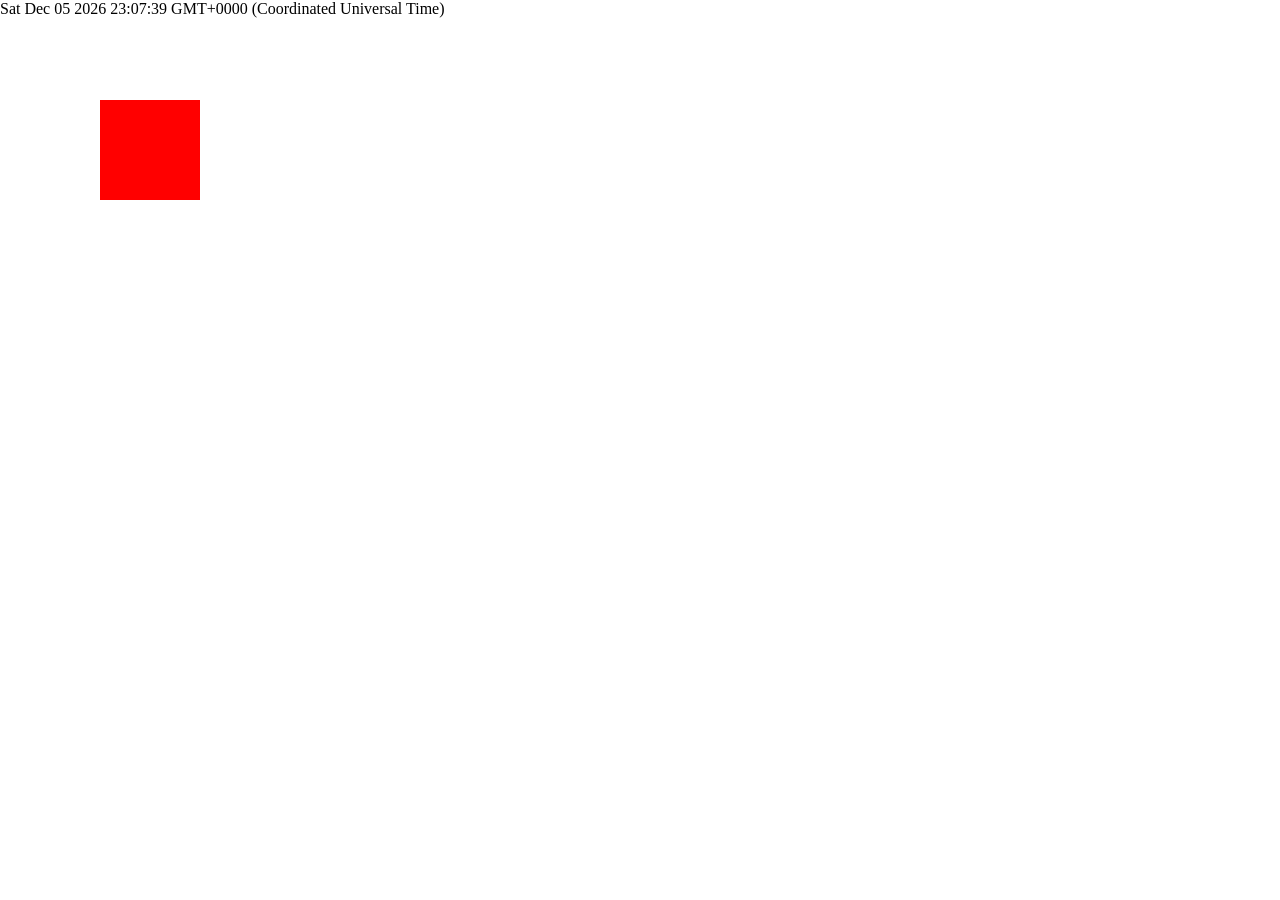
==== index.html @ e967b7cd "new game 1.0 Se oriento el proyecto al modelado del videojuego con los sistemas de rol de elynfaria." ====
<!DOCTYPE html>
<html lang="en">
<head>
    <meta charset="UTF-8">
    <meta name="viewport" content="width=device-width, initial-scale=1.0">
    <link rel="stylesheet" href="assets/css/character.css">
    <title>elynfaria</title>
</head>



<body>

<div id="cuadrado"></div>


<script>

    const cuadrado = document.getElementById("cuadrado");

    let x = 100
    let y = 100

    const velocidad = 10


document.addEventListener("keydown", function(event){
        if (event.key === "ArrowLeft") {
            //movimiento izquierda
            x -= velocidad
        }

         if (event.key === "ArrowDown") {
            //movimiento abajo
            y += velocidad
        }

         if (event.key === "ArrowUp") {
            //movimiento arriba
            y -= velocidad
        }

         if (event.key === "ArrowRight") {
            //movimiento derecha
            x +=velocidad
        }

        cuadrado.style.left = x + "px";
        cuadrado.style.top = y + "px";
    })


    document.write(new Date())
</script>


</body>
</html>
---- assets/css/character.css ----
body{
    margin:0;
    overflow:hidden;
    background:#ffffff;
}

#cuadrado{
    position: absolute;

    width:100px;
    height:100px;

    background:red;

    left:100px;
    top:100px;
}
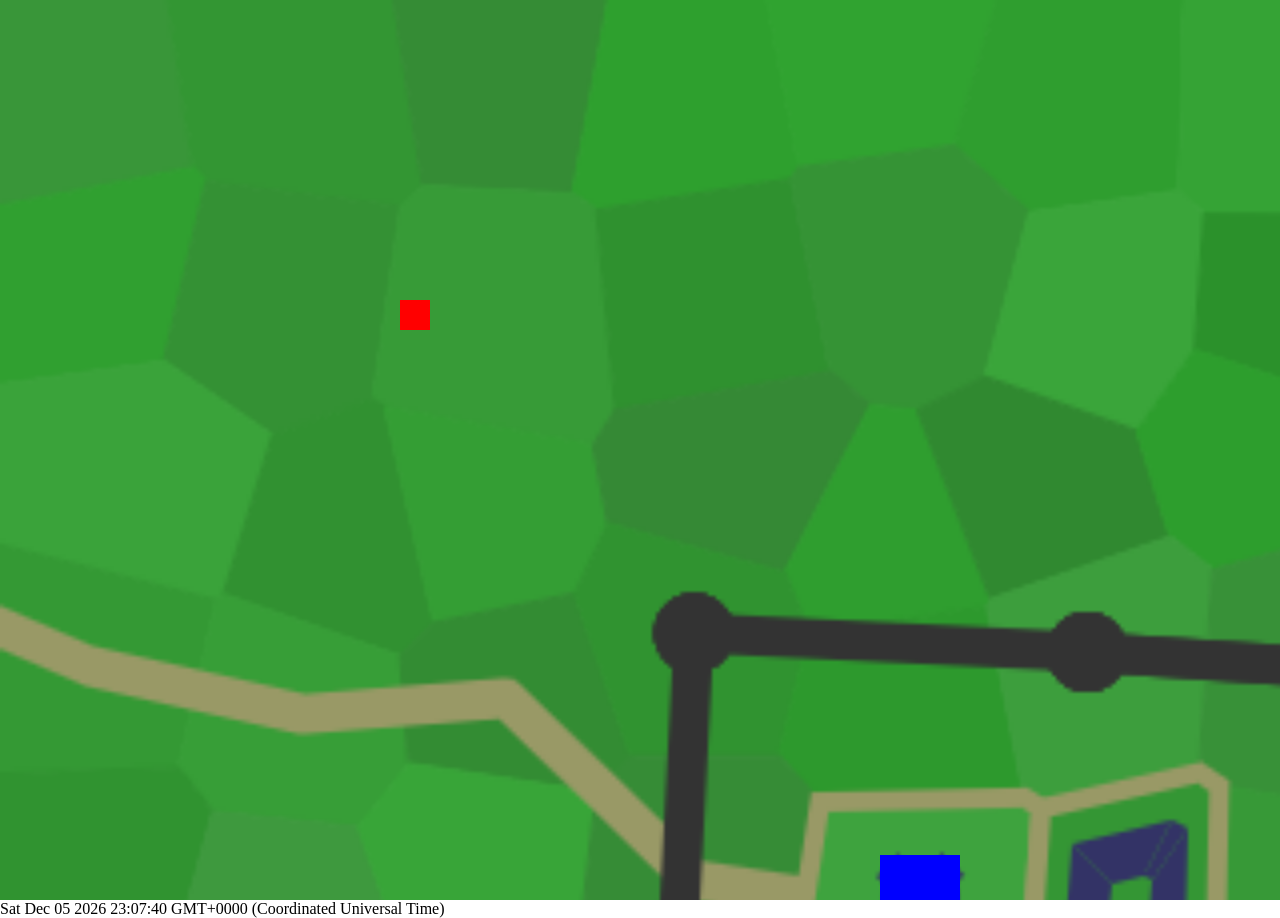
==== commit 951a31bc: "Primera actualizacion Juego de exploracion, limites del mundo, de la camara e imagen de fondo. npc o" ====
--- a/index.html
+++ b/index.html
@@ -11,46 +11,149 @@
 
 <body>
 
-<div id="cuadrado"></div>
+    <div id="game">
+          <div id="world">
+            <div id="fondo"></div>
+            <div id="cuadrado"></div>
+            <div id="npc"></div>
+        </div>
+    </div>
+  
+
 
 
 <script>
 
+    document.write(new Date())
+
+    const mundo = document.getElementById("world");
+
     const cuadrado = document.getElementById("cuadrado");
 
-    let x = 100
-    let y = 100
+    const npc = document.getElementById("npc")
 
-    const velocidad = 10
+    let xplayer = 400;
+    let yplayer = 300;
+
+    let xcamera = 0;
+    let ycamera = 0;
+
+    let xnpc = 880;
+    let ynpc = 855;
 
 
-document.addEventListener("keydown", function(event){
-        if (event.key === "ArrowLeft") {
+
+    const velocidad = 5
+
+    const margen = 200
+
+
+    const teclas = {
+        ArrowLeft: false,
+        ArrowDown: false,
+        ArrowUp: false,
+        ArrowRight: false
+    };
+
+document.addEventListener("keydown", (event)=>{
+    if (event.key in teclas) {
+        teclas [event.key] = true;
+    }
+} );
+
+document.addEventListener("keyup", (event)=>{
+    if (event.key in teclas) {
+        teclas [event.key] = false;
+    }
+} );
+
+function mover(){
+
+        if (teclas.ArrowLeft) {
             //movimiento izquierda
-            x -= velocidad
+            xplayer -= velocidad
         }
 
-         if (event.key === "ArrowDown") {
+         if (teclas.ArrowDown) {
             //movimiento abajo
-            y += velocidad
+            yplayer += velocidad
         }
 
-         if (event.key === "ArrowUp") {
+         if (teclas.ArrowUp) {
             //movimiento arriba
-            y -= velocidad
+            yplayer -= velocidad
         }
 
-         if (event.key === "ArrowRight") {
+         if (teclas.ArrowRight) {
             //movimiento derecha
-            x +=velocidad
+            xplayer +=velocidad
         }
 
-        cuadrado.style.left = x + "px";
-        cuadrado.style.top = y + "px";
-    })
+        const screenWidth = window.innerWidth;
+        const screenHeight = window.innerHeight;
+
+        const worldwidth = mundo.offsetWidth;
+        const worldheight = mundo.offsetHeight;
+ 
+        if(xplayer < 0) xplayer = 0;
+        if(yplayer < 0) yplayer = 0;
+
+        if(xplayer > worldwidth) xplayer = worldwidth;
+        if(yplayer > worldheight) yplayer = worldheight;
+
+        
 
 
-    document.write(new Date())
+        if (xplayer - xcamera > screenWidth - margen) {
+            xcamera = xplayer - (screenWidth - margen);
+        }
+
+        if (xplayer - xcamera < margen) {
+            xcamera = xplayer - margen;
+        }
+
+        if (yplayer - ycamera > screenHeight - margen) {
+            ycamera = yplayer - (screenHeight - margen);
+        }
+
+        if (yplayer - ycamera < margen) {
+            ycamera = yplayer - margen;
+        }
+        
+
+        xcamera = Math.max(0, xcamera);
+        ycamera = Math.max(0, ycamera);
+
+
+        xcamera = Math.min(
+            xcamera,
+            worldwidth - screenWidth
+        );
+
+        ycamera = Math.min(
+            ycamera,
+            worldheight - screenHeight
+        );
+
+        
+
+        cuadrado.style.left = xplayer + "px";
+        cuadrado.style.top = yplayer + "px";
+
+        mundo.style.left = -xcamera + "px";
+        mundo.style.top = -ycamera + "px";
+
+        npc.style.left = xnpc + "px";
+        npc.style.top = ynpc + "px";
+
+
+
+        requestAnimationFrame(mover);
+    }
+    mover();
+
+
+    
 </script>
 
 
--- a/assets/css/character.css
+++ b/assets/css/character.css
@@ -4,14 +4,55 @@
     background:#ffffff;
 }
 
+#game{
+    position:relative;
+    width:100vw;
+    height:100vh;
+    overflow:hidden;
+}
+
+#world{
+    position:absolute;
+
+    width: 2000px;;
+    height: 2000px;
+
+    background:url("../img/pueblo.png");
+    background-size:cover;
+}
+
+ /*#fondo{
+    position:absolute;
+
+    width:3000px;
+    height:2000px;
+
+    background-image:url("fondo.jpg");
+    background-size:cover;
+
+    left:0;
+    top:0;
+}*/
+
 #cuadrado{
     position: absolute;
 
-    width:100px;
-    height:100px;
+    width:30px;
+    height: 30px;
 
     background:red;
 
-    left:100px;
-    top:100px;
 }
+
+
+#npc{
+    position:absolute;
+
+    width:80px;
+    height:80px;
+
+    background:blue;
+
+    left:1000px;
+    top:500px;
+}
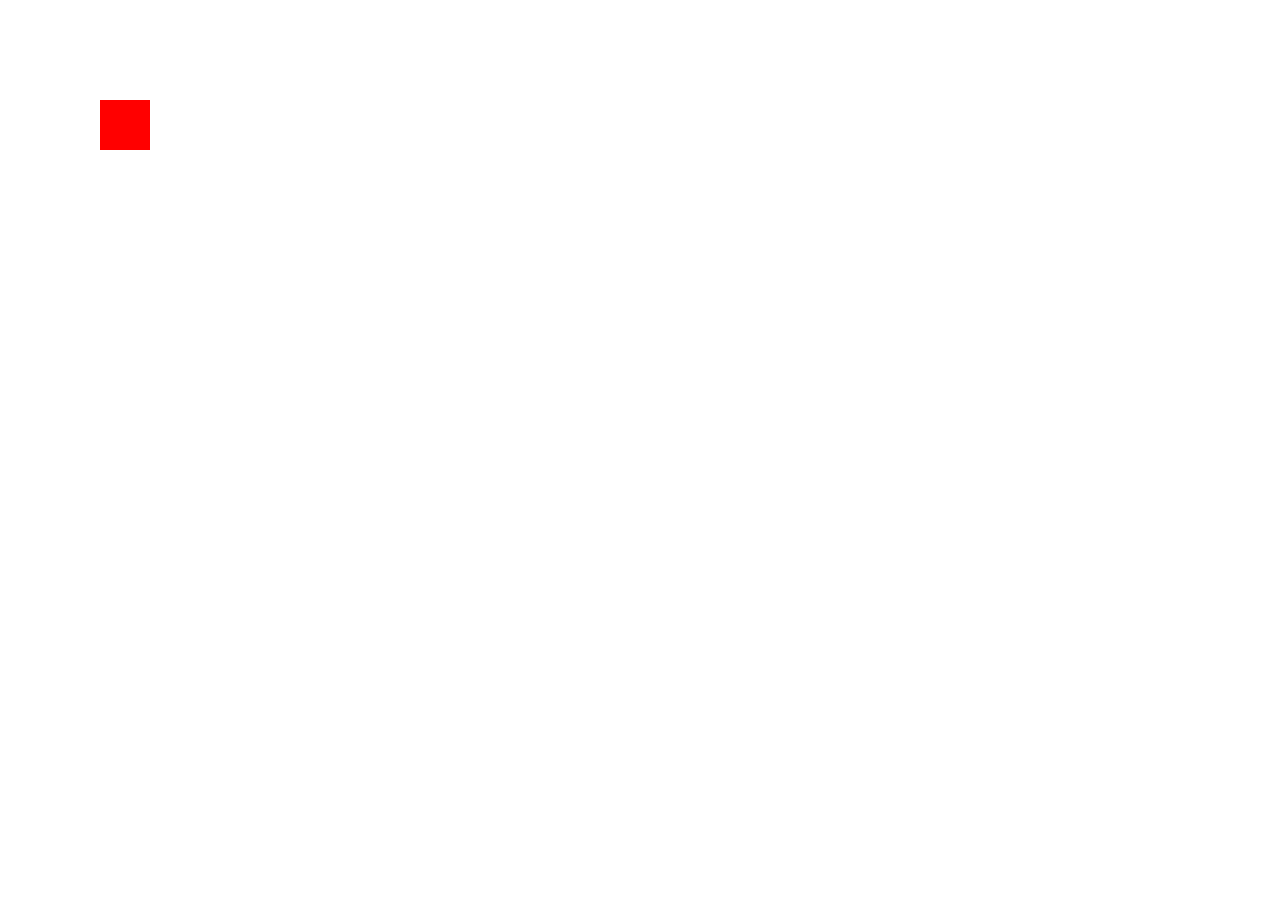
==== commit 6c298fb4: "prueba de tactil probando la logica del tactil" ====
--- a/index.html
+++ b/index.html
@@ -1,161 +1,204 @@
 <!DOCTYPE html>
-<html lang="en">
+<html>
+
 <head>
     <meta charset="UTF-8">
-    <meta name="viewport" content="width=device-width, initial-scale=1.0">
-    <link rel="stylesheet" href="assets/css/character.css">
-    <title>elynfaria</title>
+
+    <style>
+        html, body {
+            margin: 0;
+            padding: 0;
+            overflow: hidden;
+        }
+
+        canvas {
+            display: block;
+        }
+    </style>
 </head>
 
-
-
 <body>
 
-    <div id="game">
-          <div id="world">
-            <div id="fondo"></div>
-            <div id="cuadrado"></div>
-            <div id="npc"></div>
-        </div>
-    </div>
-  
-
-
-
-<script>
-
-    document.write(new Date())
-
-    const mundo = document.getElementById("world");
-
-    const cuadrado = document.getElementById("cuadrado");
-
-    const npc = document.getElementById("npc")
-
-    let xplayer = 400;
-    let yplayer = 300;
-
-    let xcamera = 0;
-    let ycamera = 0;
-
-    let xnpc = 880;
-    let ynpc = 855;
-
-
-
-    const velocidad = 5
-
-    const margen = 200
-
-
-    const teclas = {
-        ArrowLeft: false,
-        ArrowDown: false,
-        ArrowUp: false,
-        ArrowRight: false
-    };
-
-document.addEventListener("keydown", (event)=>{
-    if (event.key in teclas) {
-        teclas [event.key] = true;
-    }
-} );
-
-document.addEventListener("keyup", (event)=>{
-    if (event.key in teclas) {
-        teclas [event.key] = false;
-    }
-} );
-
-function mover(){
-
-        if (teclas.ArrowLeft) {
-            //movimiento izquierda
-            xplayer -= velocidad
-        }
-
-         if (teclas.ArrowDown) {
-            //movimiento abajo
-            yplayer += velocidad
-        }
-
-         if (teclas.ArrowUp) {
-            //movimiento arriba
-            yplayer -= velocidad
-        }
-
-         if (teclas.ArrowRight) {
-            //movimiento derecha
-            xplayer +=velocidad
-        }
-
-        const screenWidth = window.innerWidth;
-        const screenHeight = window.innerHeight;
-
-        const worldwidth = mundo.offsetWidth;
-        const worldheight = mundo.offsetHeight;
- 
-        if(xplayer < 0) xplayer = 0;
-        if(yplayer < 0) yplayer = 0;
-
-        if(xplayer > worldwidth) xplayer = worldwidth;
-        if(yplayer > worldheight) yplayer = worldheight;
-
-        
-
-
-        if (xplayer - xcamera > screenWidth - margen) {
-            xcamera = xplayer - (screenWidth - margen);
-        }
-
-        if (xplayer - xcamera < margen) {
-            xcamera = xplayer - margen;
-        }
-
-        if (yplayer - ycamera > screenHeight - margen) {
-            ycamera = yplayer - (screenHeight - margen);
-        }
-
-        if (yplayer - ycamera < margen) {
-            ycamera = yplayer - margen;
-        }
-        
-
-        xcamera = Math.max(0, xcamera);
-        ycamera = Math.max(0, ycamera);
-
-
-        xcamera = Math.min(
-            xcamera,
-            worldwidth - screenWidth
-        );
-
-        ycamera = Math.min(
-            ycamera,
-            worldheight - screenHeight
-        );
-
-        
-
-        cuadrado.style.left = xplayer + "px";
-        cuadrado.style.top = yplayer + "px";
-
-        mundo.style.left = -xcamera + "px";
-        mundo.style.top = -ycamera + "px";
-
-        npc.style.left = xnpc + "px";
-        npc.style.top = ynpc + "px";
-
-
-
-        requestAnimationFrame(mover);
-    }
-    mover();
-
-
-    
-</script>
-
+<canvas></canvas>
+
+<script >
+    function InputManager(target = window) {
+
+    this.target = target;
+
+    this.events = {};
+
+    this.state = {
+        pointer: {
+            down: false,
+            dragging: false,
+            startX: 0,
+            startY: 0,
+            x: 0,
+            y: 0,
+            dragX: 0,
+            dragY: 0
+        }
+    };
+
+    this.on = function (event, cb) {
+
+        if (!this.events[event]) {
+            this.events[event] = [];
+        }
+
+        this.events[event].push(cb);
+    };
+
+    this.emit = function (event, data) {
+
+        if (!this.events[event]) return;
+
+        for (const cb of this.events[event]) {
+            cb(data);
+        }
+    };
+
+    this.pointerDown = (e) => {
+
+        const p = this.state.pointer;
+
+        p.down = true;
+        p.dragging = false;
+
+        p.startX = e.clientX;
+        p.startY = e.clientY;
+
+        p.x = e.clientX;
+        p.y = e.clientY;
+
+        this.emit("press", p);
+    };
+
+    this.pointerMove = (e) => {
+
+        const p = this.state.pointer;
+
+        p.x = e.clientX;
+        p.y = e.clientY;
+
+        if (!p.down) return;
+
+        p.dragging = true;
+
+        p.dragX = p.x - p.startX;
+        p.dragY = p.y - p.startY;
+
+        this.emit("drag", p);
+    };
+
+    this.pointerUp = () => {
+
+        const p = this.state.pointer;
+
+        p.down = false;
+        p.dragging = false;
+
+        p.dragX = 0;
+        p.dragY = 0;
+
+        this.emit("release", p);
+    };
+
+    this.init = function () {
+
+        this.target.addEventListener("pointerdown", this.pointerDown);
+        this.target.addEventListener("pointermove", this.pointerMove);
+        this.target.addEventListener("pointerup", this.pointerUp);
+    };
+
+    this.init();
+}
+</script>
+<script>
+    const actions = {
+    move: { x: 0, y: 0 }
+};
+</script>
+<script>
+    function Player() {
+
+    this.x = 100;
+    this.y = 100;
+    this.speed = 4;
+
+    this.update = function (actions) {
+
+        this.x += actions.move.x * this.speed;
+        this.y += actions.move.y * this.speed;
+    };
+
+    this.draw = function (ctx) {
+
+        ctx.fillStyle = "red";
+        ctx.fillRect(this.x, this.y, 50, 50);
+    };
+}
+</script>
+<script>
+
+function setupInput(input, actions) {
+
+    input.on("drag", (p) => {
+
+        actions.move.x = 0;
+        actions.move.y = 0;
+
+        const absX = Math.abs(p.dragX);
+        const absY = Math.abs(p.dragY);
+
+        if (absX > absY) {
+            actions.move.x = p.dragX > 0 ? 1 : -1;
+        } else {
+            actions.move.y = p.dragY > 0 ? 1 : -1;
+        }
+    });
+
+    input.on("release", () => {
+        actions.move.x = 0;
+        actions.move.y = 0;
+    });
+}
+
+</script>
+<script >
+
+const canvas = document.querySelector("canvas");
+const ctx = canvas.getContext("2d");
+
+canvas.width = innerWidth;
+canvas.height = innerHeight;
+
+const input = new InputManager(canvas);
+setupInput(input, actions);
+
+const player = new Player();
+
+function loop() {
+
+    player.update(actions);
+
+    ctx.clearRect(0, 0, canvas.width, canvas.height);
+
+    player.draw(ctx);
+
+    requestAnimationFrame(loop);
+}
+
+loop();
+
+</script>
+
+<script>
+    const canvas = document.querySelector("canvas");
+    canvas.width = window.innerWidth;
+    canvas.height = window.innerHeight;
+</script>
 
 </body>
 </html>
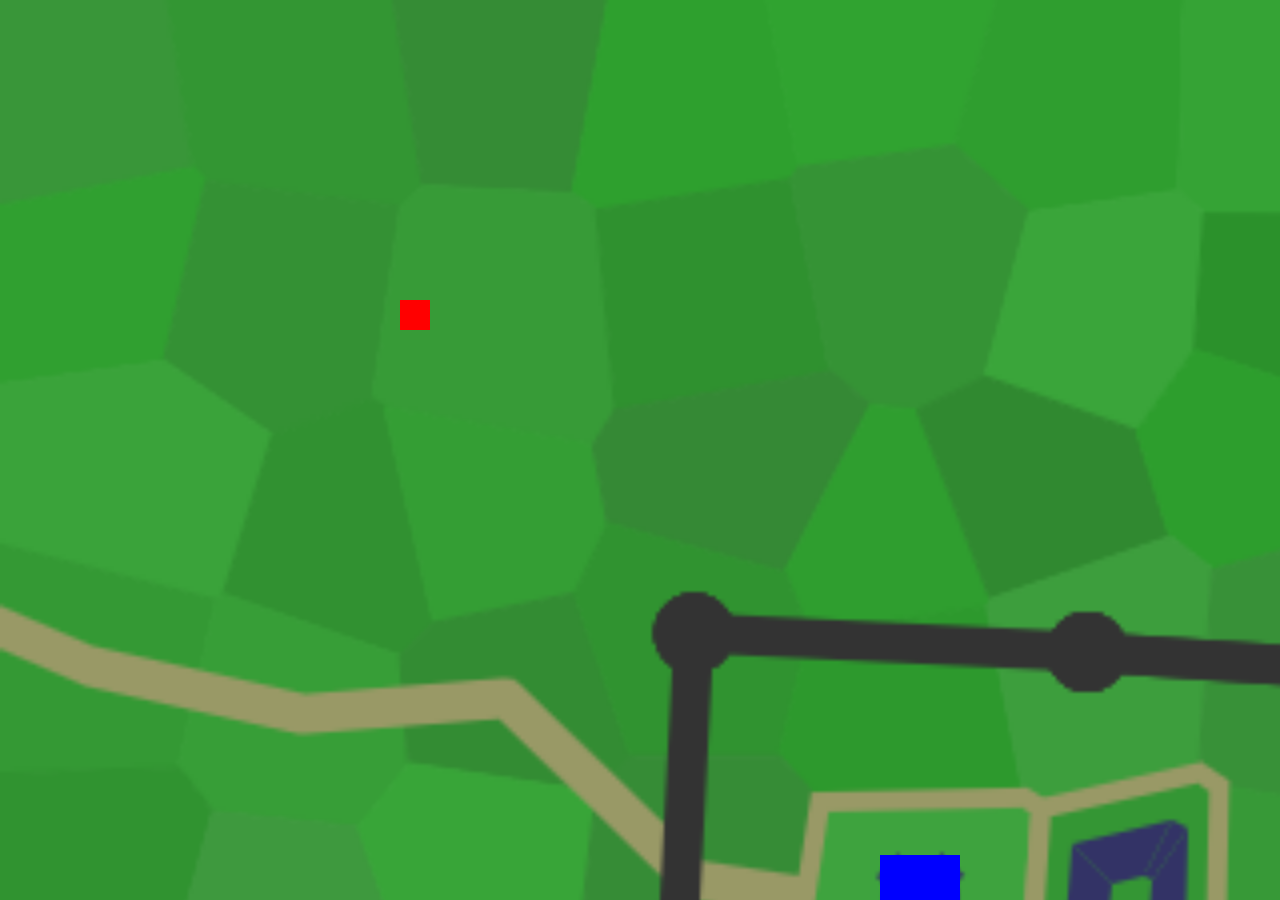
==== commit 12ee4461: "soporte de telefono Se implemento el pointer/touch, aunque de manera rudimentaria. aun se sigue desa" ====
--- a/index.html
+++ b/index.html
@@ -1,204 +1,158 @@
 <!DOCTYPE html>
-<html>
-
+<html lang="en">
 <head>
     <meta charset="UTF-8">
+    <meta name="viewport" content="width=device-width, initial-scale=1.0">
+    <link rel="stylesheet" href="assets/css/character.css">
+    <title>elynfaria</title>
+</head>
 
-    <style>
-        html, body {
-            margin: 0;
-            padding: 0;
-            overflow: hidden;
-        }
 
-        canvas {
-            display: block;
-        }
-    </style>
-</head>
 
 <body>
 
-<canvas></canvas>
+    <div id="game">
+          <div id="world">
+            <div id="fondo"></div>
+            <div id="cuadrado"></div>
+            <div id="npc"></div>
+        </div>
+    </div>
+  
 
-<script >
-    function InputManager(target = window) {
+<script>
 
-    this.target = target;
 
-    this.events = {};
+    const mundo = document.getElementById("world");
 
-    this.state = {
-        pointer: {
-            down: false,
-            dragging: false,
-            startX: 0,
-            startY: 0,
-            x: 0,
-            y: 0,
-            dragX: 0,
-            dragY: 0
-        }
-    };
+    const cuadrado = document.getElementById("cuadrado");
 
-    this.on = function (event, cb) {
+    const npc = document.getElementById("npc")
 
-        if (!this.events[event]) {
-            this.events[event] = [];
+    let xplayer = 400;
+    let yplayer = 300;
+
+    let xcamera = 0;
+    let ycamera = 0;
+
+    let xnpc = 880;
+    let ynpc = 855;
+
+const teclas = {
+    ArrowLeft: false,
+    ArrowDown: false,
+    ArrowUp: false,
+    ArrowRight: false
+};
+
+    const velocidad = 5
+
+    const margen = 200
+
+</script>
+<script src="controlers/pointerload.js"> //pointerload </script>
+<script src="controlers/keyload.js"> //keyload</script> 
+
+
+<script>
+function mover(){
+
+        if (teclas.ArrowLeft) {
+            //movimiento izquierda
+            xplayer -= velocidad
         }
 
-        this.events[event].push(cb);
-    };
+         if (teclas.ArrowDown) {
+            //movimiento abajo
+            yplayer += velocidad
+        }
 
-    this.emit = function (event, data) {
+         if (teclas.ArrowUp) {
+            //movimiento arriba
+            yplayer -= velocidad
+        }
 
-        if (!this.events[event]) return;
+         if (teclas.ArrowRight) {
+            //movimiento derecha
+            xplayer +=velocidad
+        }
 
-        for (const cb of this.events[event]) {
-            cb(data);
+        const screenWidth = window.innerWidth;
+        const screenHeight = window.innerHeight;
+
+        const worldwidth = mundo.offsetWidth;
+        const worldheight = mundo.offsetHeight;
+ 
+        if(xplayer < 0) xplayer = 0;
+        if(yplayer < 0) yplayer = 0;
+
+        if(xplayer > worldwidth) xplayer = worldwidth;
+        if(yplayer > worldheight) yplayer = worldheight;
+
+        
+
+
+        if (xplayer - xcamera > screenWidth - margen) {
+            xcamera = xplayer - (screenWidth - margen);
         }
-    };
 
-    this.pointerDown = (e) => {
+        if (xplayer - xcamera < margen) {
+            xcamera = xplayer - margen;
+        }
 
-        const p = this.state.pointer;
+        if (yplayer - ycamera > screenHeight - margen) {
+            ycamera = yplayer - (screenHeight - margen);
+        }
 
-        p.down = true;
-        p.dragging = false;
+        if (yplayer - ycamera < margen) {
+            ycamera = yplayer - margen;
+        }
+        
 
-        p.startX = e.clientX;
-        p.startY = e.clientY;
+        xcamera = Math.max(0, xcamera);
+        ycamera = Math.max(0, ycamera);
 
-        p.x = e.clientX;
-        p.y = e.clientY;
 
-        this.emit("press", p);
-    };
+        xcamera = Math.min(
+            xcamera,
+            worldwidth - screenWidth
+        );
 
-    this.pointerMove = (e) => {
+        ycamera = Math.min(
+            ycamera,
+            worldheight - screenHeight
+        );
 
-        const p = this.state.pointer;
+        
 
-        p.x = e.clientX;
-        p.y = e.clientY;
+        cuadrado.style.left = xplayer + "px";
+        cuadrado.style.top = yplayer + "px";
 
-        if (!p.down) return;
+        mundo.style.left = -xcamera + "px";
+        mundo.style.top = -ycamera + "px";
 
-        p.dragging = true;
+        npc.style.left = xnpc + "px";
+        npc.style.top = ynpc + "px";
 
-        p.dragX = p.x - p.startX;
-        p.dragY = p.y - p.startY;
 
-        this.emit("drag", p);
-    };
 
-    this.pointerUp = () => {
+        requestAnimationFrame(mover);
+        
+        checkCollision(
+            { x: xplayer, y: yplayer, w: cuadrado.offsetWidth, h: cuadrado.offsetHeight },
+            { x: xnpc, y: ynpc, w: npc.offsetWidth, h: npc.offsetHeight }
+        );
 
-        const p = this.state.pointer;
-
-        p.down = false;
-        p.dragging = false;
-
-        p.dragX = 0;
-        p.dragY = 0;
-
-        this.emit("release", p);
-    };
-
-    this.init = function () {
-
-        this.target.addEventListener("pointerdown", this.pointerDown);
-        this.target.addEventListener("pointermove", this.pointerMove);
-        this.target.addEventListener("pointerup", this.pointerUp);
-    };
-
-    this.init();
+        if (collisionState.isColliding) {
+            cuadrado.style.display = "none";
+            return;
+        }
+    
 }
-</script>
-<script>
-    const actions = {
-    move: { x: 0, y: 0 }
-};
-</script>
-<script>
-    function Player() {
-
-    this.x = 100;
-    this.y = 100;
-    this.speed = 4;
-
-    this.update = function (actions) {
-
-        this.x += actions.move.x * this.speed;
-        this.y += actions.move.y * this.speed;
-    };
-
-    this.draw = function (ctx) {
-
-        ctx.fillStyle = "red";
-        ctx.fillRect(this.x, this.y, 50, 50);
-    };
-}
-</script>
-<script>
-
-function setupInput(input, actions) {
-
-    input.on("drag", (p) => {
-
-        actions.move.x = 0;
-        actions.move.y = 0;
-
-        const absX = Math.abs(p.dragX);
-        const absY = Math.abs(p.dragY);
-
-        if (absX > absY) {
-            actions.move.x = p.dragX > 0 ? 1 : -1;
-        } else {
-            actions.move.y = p.dragY > 0 ? 1 : -1;
-        }
-    });
-
-    input.on("release", () => {
-        actions.move.x = 0;
-        actions.move.y = 0;
-    });
-}
-
-</script>
-<script >
-
-const canvas = document.querySelector("canvas");
-const ctx = canvas.getContext("2d");
-
-canvas.width = innerWidth;
-canvas.height = innerHeight;
-
-const input = new InputManager(canvas);
-setupInput(input, actions);
-
-const player = new Player();
-
-function loop() {
-
-    player.update(actions);
-
-    ctx.clearRect(0, 0, canvas.width, canvas.height);
-
-    player.draw(ctx);
-
-    requestAnimationFrame(loop);
-}
-
-loop();
-
+    mover();
+    
 </script>
 
-<script>
-    const canvas = document.querySelector("canvas");
-    canvas.width = window.innerWidth;
-    canvas.height = window.innerHeight;
-</script>
 
 </body>
 </html>
--- a/assets/css/character.css
+++ b/assets/css/character.css
@@ -0,0 +1,58 @@
+body{
+    margin:0;
+    overflow:hidden;
+    background:#ffffff;
+}
+
+#game{
+    position:relative;
+    width:100vw;
+    height:100vh;
+    overflow:hidden;
+}
+
+#world{
+    position:absolute;
+
+    width: 2000px;;
+    height: 2000px;
+
+    background:url("../img/pueblo.png");
+    background-size:cover;
+}
+
+ /*#fondo{
+    position:absolute;
+
+    width:3000px;
+    height:2000px;
+
+    background-image:url("fondo.jpg");
+    background-size:cover;
+
+    left:0;
+    top:0;
+}*/
+
+#cuadrado{
+    position: absolute;
+
+    width:30px;
+    height: 30px;
+
+    background:red;
+
+}
+
+
+#npc{
+    position:absolute;
+
+    width:80px;
+    height:80px;
+
+    background:blue;
+
+    left:1000px;
+    top:500px;
+}
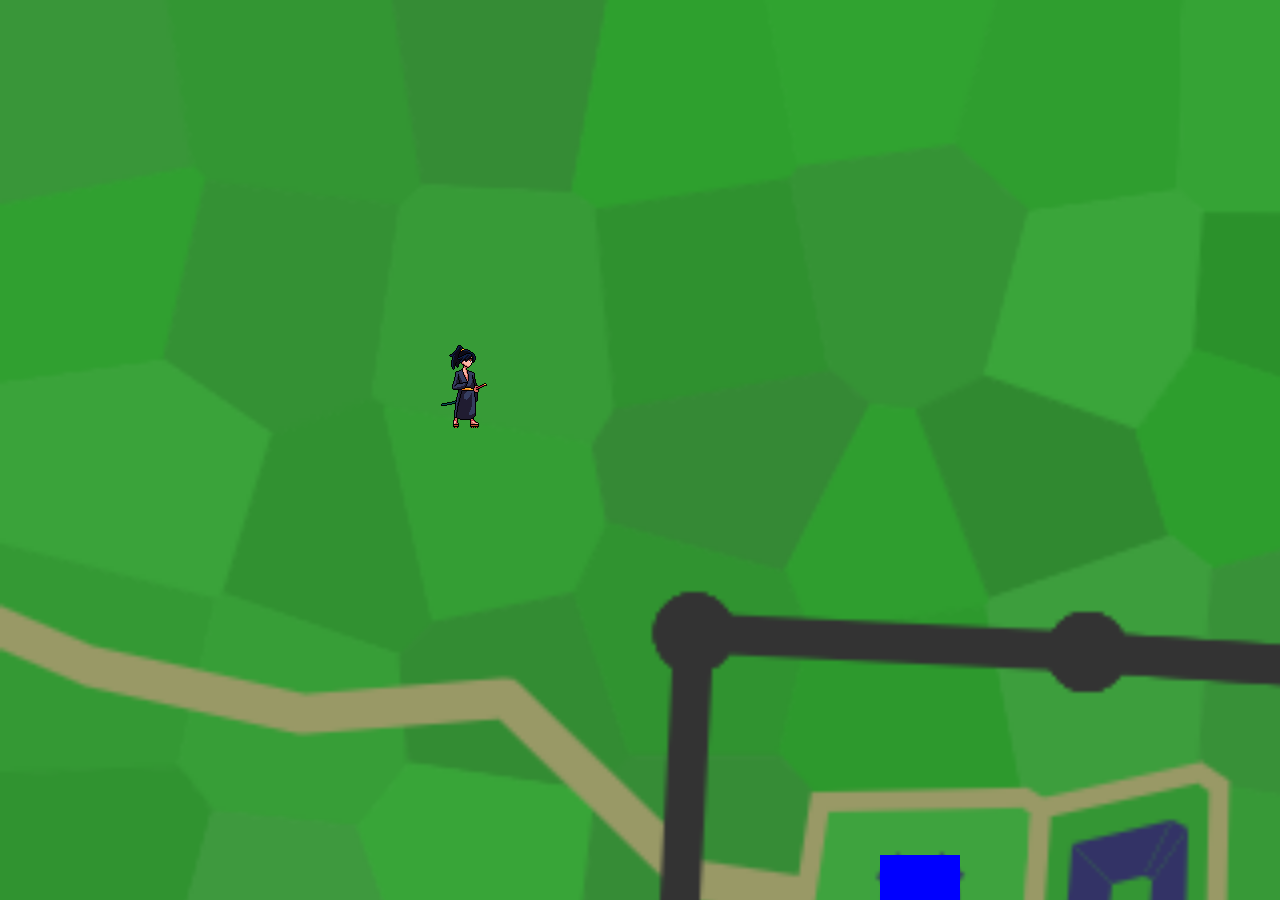
==== commit 0c7df82e: "Sprites and animations Se añadio imagenes(sprites) para el player se configuro animacion basica de m" ====
--- a/index.html
+++ b/index.html
@@ -3,7 +3,7 @@
 <head>
     <meta charset="UTF-8">
     <meta name="viewport" content="width=device-width, initial-scale=1.0">
-    <link rel="stylesheet" href="assets/css/character.css">
+    <link rel="stylesheet" href="assets/css/styles.css">
     <title>elynfaria</title>
 </head>
 
@@ -14,7 +14,7 @@
     <div id="game">
           <div id="world">
             <div id="fondo"></div>
-            <div id="cuadrado"></div>
+            <div id="player"></div>
             <div id="npc"></div>
         </div>
     </div>
@@ -25,7 +25,7 @@
 
     const mundo = document.getElementById("world");
 
-    const cuadrado = document.getElementById("cuadrado");
+    const player = document.getElementById("player");
 
     const npc = document.getElementById("npc")
 
@@ -38,50 +38,61 @@
     let xnpc = 880;
     let ynpc = 855;
 
+    let estadoPlayer = 0;
+
+    
+    let currentFrame = 0;
+    let lastUpdate = 0;
+
+
 const teclas = {
     ArrowLeft: false,
     ArrowDown: false,
     ArrowUp: false,
-    ArrowRight: false
+    ArrowRight: false,
+
 };
+
+const keys = {
+    KeyZ: false,
+    KeyX: false
+}
 
     const velocidad = 5
 
     const margen = 200
 
+
 </script>
-<script src="controlers/pointerload.js"> //pointerload </script>
-<script src="controlers/keyload.js"> //keyload</script> 
+<script src="movimiento/pointerload.js"> //pointerload </script>
+<script src="movimiento/keyload.js"> //keyload</script> 
+<script src="movimiento/controller.js">  // controller</script>
+<script src="colision/cotrollCollision.js"> //colision</script>
+
+
+<script src="animacion/samurai.js">//animacion jugador</script>
+<script src="animacion/estado.js">//Estado</script>
+<script src="animacion/acciones.js">//acciones</script>
+
+
 
 
 <script>
-function mover(){
+function mover(time){
 
-        if (teclas.ArrowLeft) {
-            //movimiento izquierda
-            xplayer -= velocidad
-        }
+    moverteclado();
+    movertactil();
 
-         if (teclas.ArrowDown) {
-            //movimiento abajo
-            yplayer += velocidad
-        }
-
-         if (teclas.ArrowUp) {
-            //movimiento arriba
-            yplayer -= velocidad
-        }
-
-         if (teclas.ArrowRight) {
-            //movimiento derecha
-            xplayer +=velocidad
-        }
 
         const screenWidth = window.innerWidth;
         const screenHeight = window.innerHeight;
 
         const worldwidth = mundo.offsetWidth;
         const worldheight = mundo.offsetHeight;
+
+
+
+
  
         if(xplayer < 0) xplayer = 0;
         if(yplayer < 0) yplayer = 0;
@@ -123,10 +134,12 @@
             worldheight - screenHeight
         );
 
+
+
         
 
-        cuadrado.style.left = xplayer + "px";
-        cuadrado.style.top = yplayer + "px";
+        player.style.left = xplayer + "px";
+        player.style.top = yplayer + "px";
 
         mundo.style.left = -xcamera + "px";
         mundo.style.top = -ycamera + "px";
@@ -134,19 +147,18 @@
         npc.style.left = xnpc + "px";
         npc.style.top = ynpc + "px";
 
+        actualizarEstado();
+        actualizarAccion(estadoPlayer, time);
+
+        if (getCollisionInfo(xplayer, yplayer, player.offsetWidth, player.offsetHeight, xnpc, ynpc, npc.offsetWidth, npc.offsetHeight)){
+        let newposition = resolveCollision(xplayer, yplayer, player.offsetWidth, player.offsetHeight, xnpc, ynpc, npc.offsetWidth, npc.offsetHeight);
+            xplayer = newposition.x;
+            yplayer = newposition.y;
+        } 
+        
 
 
         requestAnimationFrame(mover);
-        
-        checkCollision(
-            { x: xplayer, y: yplayer, w: cuadrado.offsetWidth, h: cuadrado.offsetHeight },
-            { x: xnpc, y: ynpc, w: npc.offsetWidth, h: npc.offsetHeight }
-        );
-
-        if (collisionState.isColliding) {
-            cuadrado.style.display = "none";
-            return;
-        }
     
 }
     mover();
--- a/assets/css/styles.css
+++ b/assets/css/styles.css
@@ -0,0 +1,60 @@
+body{
+    margin:0;
+    overflow:hidden;
+    background:#ffffff;
+}
+
+#game{
+    position:relative;
+    width:100vw;
+    height:100vh;
+    overflow:hidden;
+    touch-action: none;
+}
+
+#world{
+    position:absolute;
+
+    width: 2000px;;
+    height: 2000px;
+
+    background:url("../img/pueblo.png");
+    background-size:cover;
+}
+
+ /*#fondo{
+    position:absolute;
+
+    width:3000px;
+    height:2000px;
+
+    background-image:url("fondo.jpg");
+    background-size:cover;
+
+    left:0;
+    top:0;
+}*/
+
+#player{
+    position: absolute;
+
+    width: 128px;
+    height: 128px;
+
+    
+    background-repeat: no-repeat;
+
+}
+
+
+#npc{
+    position:absolute;
+
+    width:80px;
+    height:80px;
+
+    background:blue;
+
+    left:1000px;
+    top:500px;
+}
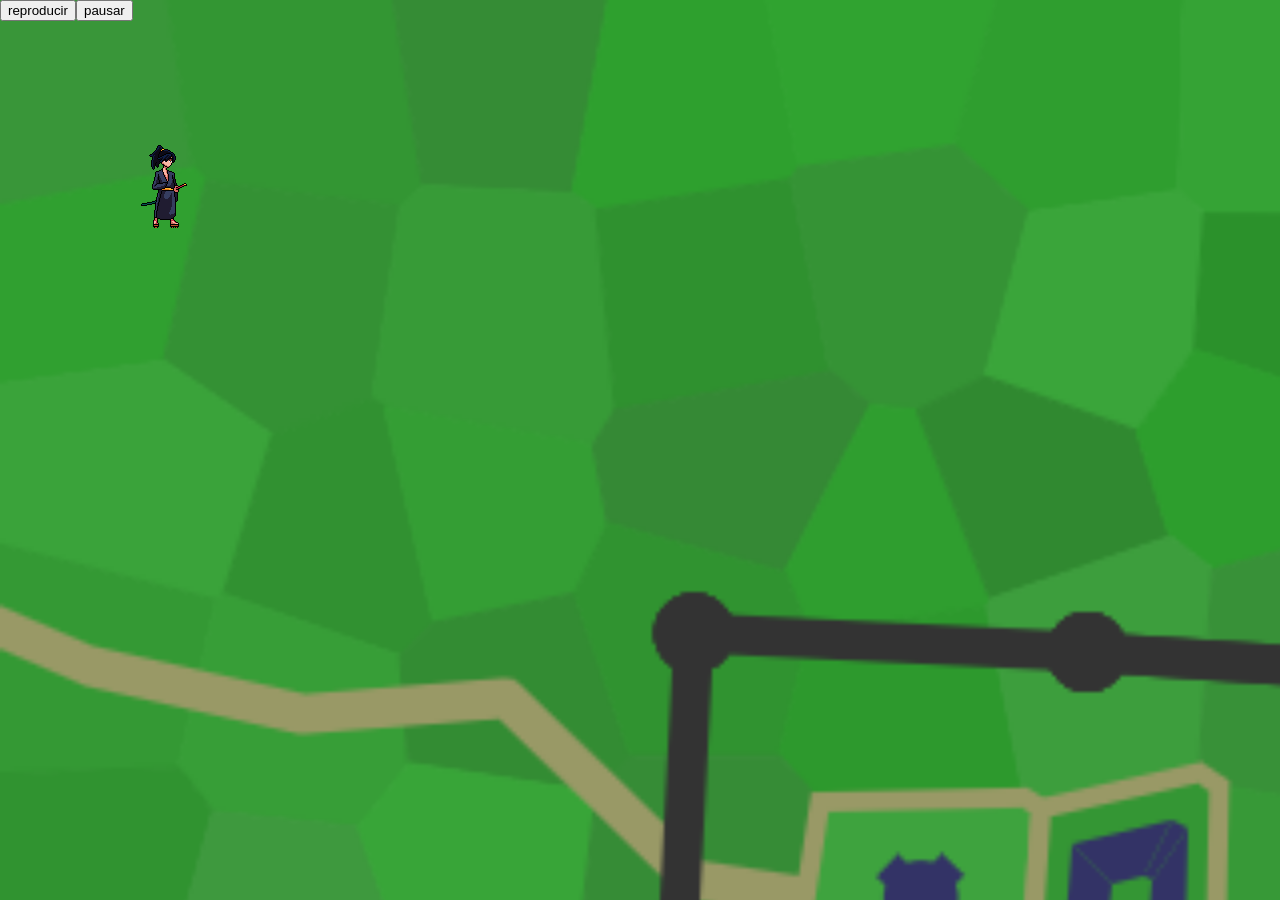
==== commit 58f53d53: "Actualizacion a POO - clase - metodos - objetos x movimiento tactil x colisiones ~ NPCs" ====
--- a/index.html
+++ b/index.html
@@ -4,167 +4,25 @@
     <meta charset="UTF-8">
     <meta name="viewport" content="width=device-width, initial-scale=1.0">
     <link rel="stylesheet" href="assets/css/styles.css">
-    <title>elynfaria</title>
+    <title>game</title>
 </head>
+<body>
+
+    <div id="juego">
+    </div>
+
+    <script src="clases/entidad.js"></script>
+    <script src="clases/jugador.js"></script>
+    <script src="clases/mundo.js"></script>
+    <script src="movimiento/pointerload.js"></script>
+    <script src="movimiento/keyload.js"></script>
+    <script src="clases/musica.js"></script>
+    <script src="clases/boton.js"></script>
 
 
-
-<body>
-
-    <div id="game">
-          <div id="world">
-            <div id="fondo"></div>
-            <div id="player"></div>
-            <div id="npc"></div>
-        </div>
-    </div>
-  
-
-<script>
-
-
-    const mundo = document.getElementById("world");
-
-    const player = document.getElementById("player");
-
-    const npc = document.getElementById("npc")
-
-    let xplayer = 400;
-    let yplayer = 300;
-
-    let xcamera = 0;
-    let ycamera = 0;
-
-    let xnpc = 880;
-    let ynpc = 855;
-
-    let estadoPlayer = 0;
+    
+    <script src="main.js"></script>
 
     
-    let currentFrame = 0;
-    let lastUpdate = 0;
-
-
-const teclas = {
-    ArrowLeft: false,
-    ArrowDown: false,
-    ArrowUp: false,
-    ArrowRight: false,
-
-};
-
-const keys = {
-    KeyZ: false,
-    KeyX: false
-}
-
-    const velocidad = 5
-
-    const margen = 200
-
-
-</script>
-<script src="movimiento/pointerload.js"> //pointerload </script>
-<script src="movimiento/keyload.js"> //keyload</script> 
-<script src="movimiento/controller.js">  // controller</script>
-<script src="colision/cotrollCollision.js"> //colision</script>
-
-
-<script src="animacion/samurai.js">//animacion jugador</script>
-<script src="animacion/estado.js">//Estado</script>
-<script src="animacion/acciones.js">//acciones</script>
-
-
-
-
-<script>
-function mover(time){
-
-    moverteclado();
-    movertactil();
-
-
-        const screenWidth = window.innerWidth;
-        const screenHeight = window.innerHeight;
-
-        const worldwidth = mundo.offsetWidth;
-        const worldheight = mundo.offsetHeight;
-
-
-
-
- 
-        if(xplayer < 0) xplayer = 0;
-        if(yplayer < 0) yplayer = 0;
-
-        if(xplayer > worldwidth) xplayer = worldwidth;
-        if(yplayer > worldheight) yplayer = worldheight;
-
-        
-
-
-        if (xplayer - xcamera > screenWidth - margen) {
-            xcamera = xplayer - (screenWidth - margen);
-        }
-
-        if (xplayer - xcamera < margen) {
-            xcamera = xplayer - margen;
-        }
-
-        if (yplayer - ycamera > screenHeight - margen) {
-            ycamera = yplayer - (screenHeight - margen);
-        }
-
-        if (yplayer - ycamera < margen) {
-            ycamera = yplayer - margen;
-        }
-        
-
-        xcamera = Math.max(0, xcamera);
-        ycamera = Math.max(0, ycamera);
-
-
-        xcamera = Math.min(
-            xcamera,
-            worldwidth - screenWidth
-        );
-
-        ycamera = Math.min(
-            ycamera,
-            worldheight - screenHeight
-        );
-
-
-
-        
-
-        player.style.left = xplayer + "px";
-        player.style.top = yplayer + "px";
-
-        mundo.style.left = -xcamera + "px";
-        mundo.style.top = -ycamera + "px";
-
-        npc.style.left = xnpc + "px";
-        npc.style.top = ynpc + "px";
-
-        actualizarEstado();
-        actualizarAccion(estadoPlayer, time);
-
-        if (getCollisionInfo(xplayer, yplayer, player.offsetWidth, player.offsetHeight, xnpc, ynpc, npc.offsetWidth, npc.offsetHeight)){
-        let newposition = resolveCollision(xplayer, yplayer, player.offsetWidth, player.offsetHeight, xnpc, ynpc, npc.offsetWidth, npc.offsetHeight);
-            xplayer = newposition.x;
-            yplayer = newposition.y;
-        } 
-        
-
-
-        requestAnimationFrame(mover);
-    
-}
-    mover();
-    
-</script>
-
-
 </body>
 </html>
--- a/assets/css/styles.css
+++ b/assets/css/styles.css
@@ -4,7 +4,7 @@
     background:#ffffff;
 }
 
-#game{
+#juego{
     position:relative;
     width:100vw;
     height:100vh;
@@ -12,7 +12,7 @@
     touch-action: none;
 }
 
-#world{
+#mundo{
     position:absolute;
 
     width: 2000px;;
@@ -35,14 +35,12 @@
     top:0;
 }*/
 
-#player{
-    position: absolute;
+#jugador{
 
-    width: 128px;
-    height: 128px;
 
-    
     background-repeat: no-repeat;
+    color: rgb(128, 0, 0);
+    background-image: url("../img/player/Idle.png");
 
 }
 
@@ -58,3 +56,11 @@
     left:1000px;
     top:500px;
 }
+
+.entidad{
+    position:absolute;
+
+    width: 128px;
+    height:128px;
+
+}
